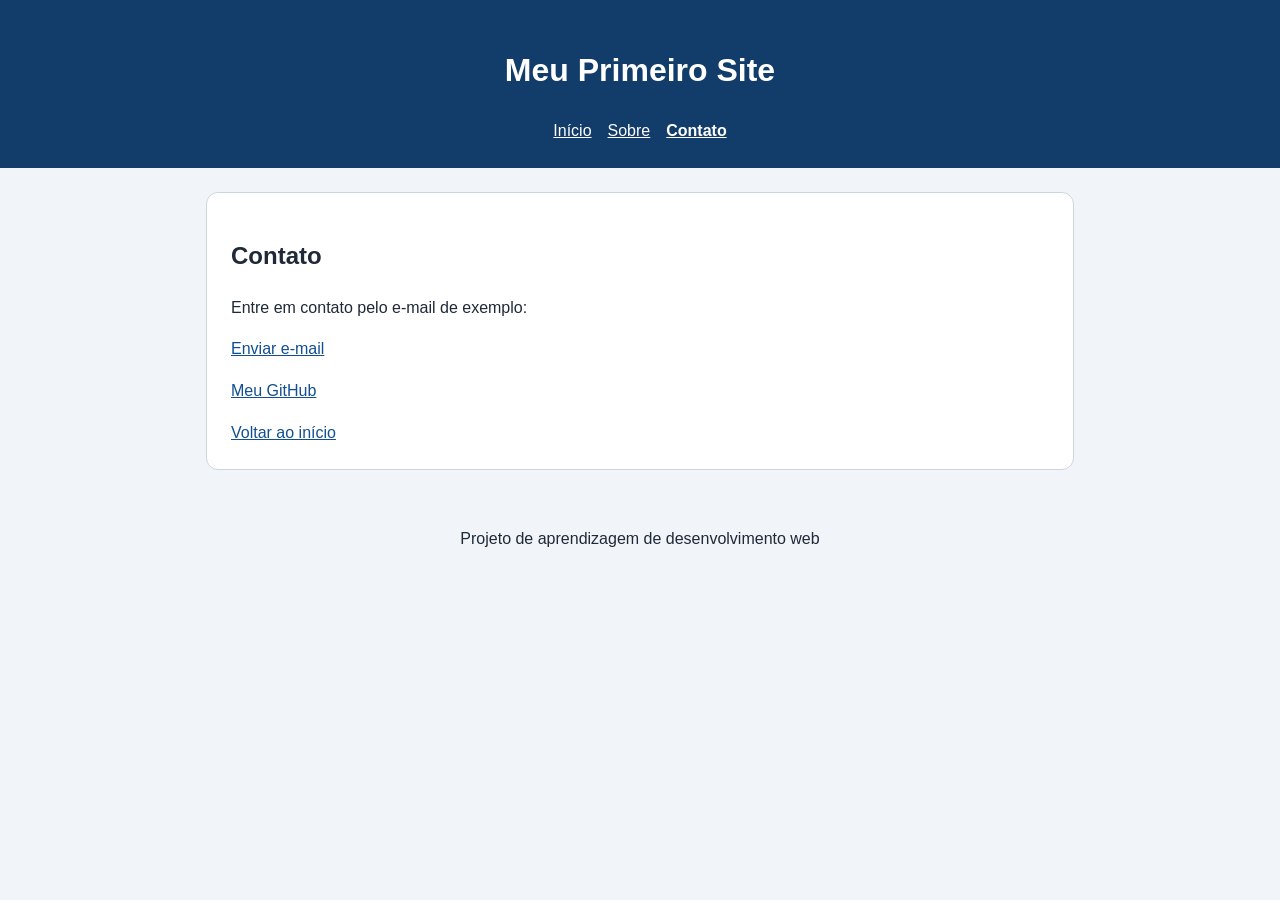
==== contato.html @ c3e3e763 "Cria site com tres pagina e CSS" ====
<!DOCTYPE html>
<html lang="pt-BR">
<head>
  <meta charset="UTF-8">
  <meta name="viewport" content="width=device-width, initial-scale=1.0">
  <title>Contato | Meu Primeiro Site</title>
  <link rel="stylesheet" href="css/style.css">
</head>
<body>
  <header>
    <h1>Meu Primeiro Site</h1>
    <nav aria-label="Menu principal">
      <a href="index.html">Início</a>
      <a href="sobre.html">Sobre</a>
      <a href="contato.html" aria-current="page">Contato</a>
    </nav>
  </header>
  <main>
    <section class="cartao">
      <h2>Contato</h2>
      <p>Entre em contato pelo e-mail de exemplo:</p>
      <p><a href="mailto:dallagomoara@gmail.com">Enviar e-mail</a></p>
      <p><a href="https://github.com/moaradallago">Meu GitHub</a></p>
      <a href="index.html">Voltar ao início</a>
    </section>
  </main>
  <footer>
    <p>Projeto de aprendizagem de desenvolvimento web</p>
  </footer>
</body>
</html>
---- css/style.css ----
/* Aplica o cálculo de largura com borda e espaçamento interno. */
* { box-sizing: border-box; }
/* Define a aparência geral de todas as páginas. */
body {
margin: 0;
font-family: Arial, sans-serif;
line-height: 1.6;
color: #1f2937;
background-color: #f1f5f9;
}
/* Estiliza o cabeçalho do site. */
header {
background-color: #123c69;
color: white;
padding: 24px;
text-align: center;
}
/* Organiza os links do menu com Flexbox. */
nav {
display: flex;
justify-content: center;
flex-wrap: wrap;
gap: 16px;
}
/* Seleciona somente os links dentro do menu. */
nav a { color: white; }
/* Destaca a página atual indicada no HTML. */
nav a[aria-current="page"] { font-weight: bold; }
/* Limita e centraliza a área principal. */
main {
max-width: 900px;
margin: 24px auto;
padding: 0 16px;
}
/* Estiliza todos os elementos com a classe cartao. */
.cartao {
background-color: white;
padding: 24px;
border: 1px solid #cbd5e1;
border-radius: 12px;
}
/* Define a cor padrão dos links. */
a { color: #124f91; }
/* Altera o link quando o mouse está sobre ele. */
a:hover { text-decoration: none; }
/* Evidencia o link selecionado pelo teclado. */
a:focus-visible { outline: 3px solid #c25b00; }
/* Dá aparência de botão ao link dessa classe. */
.botao {
display: inline-block;
background-color: #123c69;
color: white;
padding: 10px 16px;
border-radius: 6px;
}
/* Centraliza e espaça as informações do rodapé. */
footer { text-align: center; padding: 16px; }
/* Aplica ajustes somente em telas com até 600 pixels. */
@media (max-width: 600px) {
/* Estiliza o cabeçalho do site. */
header { padding: 16px; }
/* Estiliza todos os elementos com a classe cartao. */
.cartao { padding: 16px; }
}
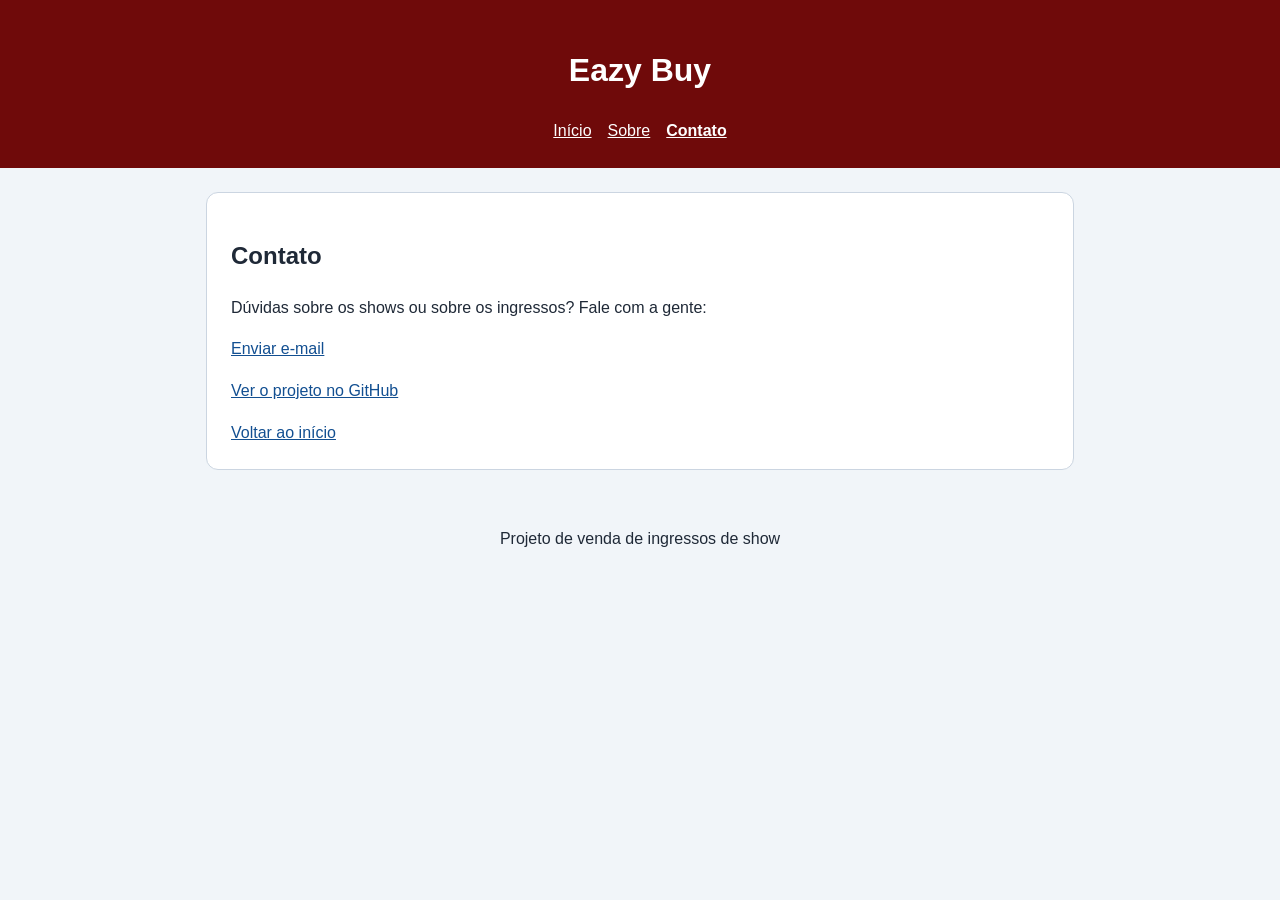
==== commit 4b42f16a: "Adapta o conteudo para o tema de venda de ingressos" ====
--- a/contato.html
+++ b/contato.html
@@ -3,12 +3,12 @@
 <head>
   <meta charset="UTF-8">
   <meta name="viewport" content="width=device-width, initial-scale=1.0">
-  <title>Contato | Meu Primeiro Site</title>
+  <title>Contato | Ingressos Show</title>
   <link rel="stylesheet" href="css/style.css">
 </head>
 <body>
   <header>
-    <h1>Meu Primeiro Site</h1>
+    <h1>Eazy Buy</h1>
     <nav aria-label="Menu principal">
       <a href="index.html">Início</a>
       <a href="sobre.html">Sobre</a>
@@ -18,14 +18,14 @@
   <main>
     <section class="cartao">
       <h2>Contato</h2>
-      <p>Entre em contato pelo e-mail de exemplo:</p>
+      <p>Dúvidas sobre os shows ou sobre os ingressos? Fale com a gente:</p>
       <p><a href="mailto:dallagomoara@gmail.com">Enviar e-mail</a></p>
-      <p><a href="https://github.com/moaradallago">Meu GitHub</a></p>
+      <p><a href="https://github.com/moaradallago/meu-primeiro-site">Ver o projeto no GitHub</a></p>
       <a href="index.html">Voltar ao início</a>
     </section>
   </main>
   <footer>
-    <p>Projeto de aprendizagem de desenvolvimento web</p>
+    <p>Projeto de venda de ingressos de show</p>
   </footer>
 </body>
 </html>
--- a/css/style.css
+++ b/css/style.css
@@ -10,7 +10,7 @@
 }
 /* Estiliza o cabeçalho do site. */
 header {
-background-color: #123c69;
+background-color: #6f0a0a;
 color: white;
 padding: 24px;
 text-align: center;
@@ -48,7 +48,7 @@
 /* Dá aparência de botão ao link dessa classe. */
 .botao {
 display: inline-block;
-background-color: #123c69;
+background-color: #5e0b0b;
 color: white;
 padding: 10px 16px;
 border-radius: 6px;
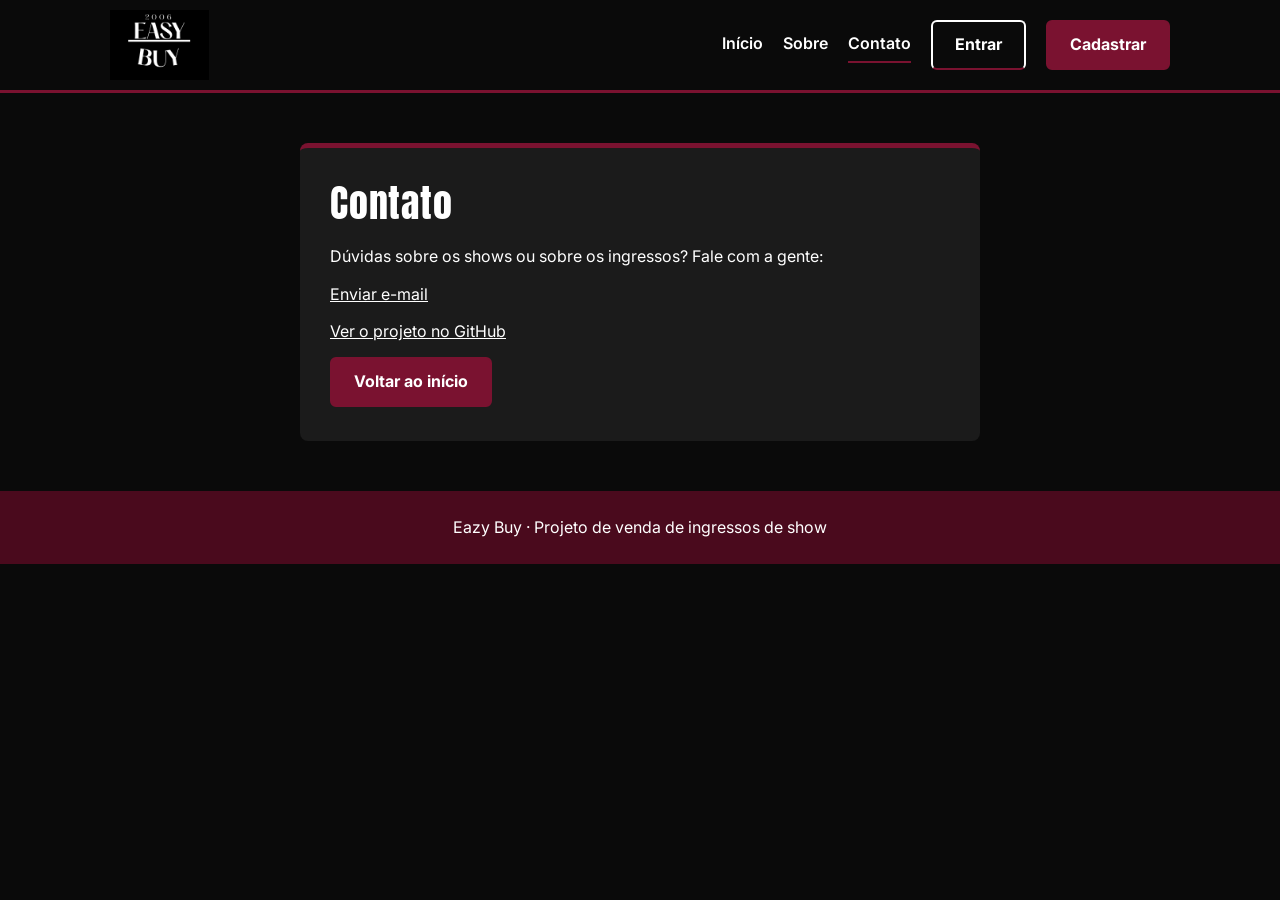
==== commit 8b721da0: "Novo Visual e telas de cadastro" ====
--- a/contato.html
+++ b/contato.html
@@ -3,29 +3,31 @@
 <head>
   <meta charset="UTF-8">
   <meta name="viewport" content="width=device-width, initial-scale=1.0">
-  <title>Contato | Ingressos Show</title>
+  <title>Contato | Eazy Buy</title>
   <link rel="stylesheet" href="css/style.css">
 </head>
 <body>
   <header>
-    <h1>Eazy Buy</h1>
-    <nav aria-label="Menu principal">
-      <a href="index.html">Início</a>
-      <a href="sobre.html">Sobre</a>
-      <a href="contato.html" aria-current="page">Contato</a>
-    </nav>
+    <div class="barra">
+      <a href="index.html" class="logo"><img src="css/imagens/Compra.png" alt="Eazy Buy"></a>
+      <nav aria-label="Menu principal">
+        <a href="index.html">Início</a>
+        <a href="sobre.html">Sobre</a>
+        <a href="contato.html" aria-current="page">Contato</a>
+        <a href="login.html" class="btn btn-contorno">Entrar</a>
+        <a href="cadastro.html" class="btn">Cadastrar</a>
+      </nav>
+    </div>
   </header>
   <main>
-    <section class="cartao">
-      <h2>Contato</h2>
+    <section class="cartao largo">
+      <h1>Contato</h1>
       <p>Dúvidas sobre os shows ou sobre os ingressos? Fale com a gente:</p>
       <p><a href="mailto:dallagomoara@gmail.com">Enviar e-mail</a></p>
       <p><a href="https://github.com/moaradallago/meu-primeiro-site">Ver o projeto no GitHub</a></p>
-      <a href="index.html">Voltar ao início</a>
+      <a class="btn" href="index.html">Voltar ao início</a>
     </section>
   </main>
-  <footer>
-    <p>Projeto de venda de ingressos de show</p>
-  </footer>
+  <footer><p>Eazy Buy · Projeto de venda de ingressos de show</p></footer>
 </body>
 </html>
--- a/css/style.css
+++ b/css/style.css
@@ -1,64 +1,72 @@
-/* Aplica o cálculo de largura com borda e espaçamento interno. */
-* { box-sizing: border-box; }
-/* Define a aparência geral de todas as páginas. */
-body {
-margin: 0;
-font-family: Arial, sans-serif;
-line-height: 1.6;
-color: #1f2937;
-background-color: #f1f5f9;
+/* Eazy Buy - bordô, branco e preto */
+@import url('https://fonts.googleapis.com/css2?family=Anton&family=Inter:wght@400;600;700&display=swap');
+
+:root {
+  --bordo: #7a1230;
+  --bordo-escuro: #4a0a1d;
+  --preto: #0a0a0a;
+  --cinza: #1b1b1b;
+  --branco: #fff;
+  --texto-suave: #cfc4c7;
 }
-/* Estiliza o cabeçalho do site. */
-header {
-background-color: #6f0a0a;
-color: white;
-padding: 24px;
-text-align: center;
-}
-/* Organiza os links do menu com Flexbox. */
-nav {
-display: flex;
-justify-content: center;
-flex-wrap: wrap;
-gap: 16px;
-}
-/* Seleciona somente os links dentro do menu. */
-nav a { color: white; }
-/* Destaca a página atual indicada no HTML. */
-nav a[aria-current="page"] { font-weight: bold; }
-/* Limita e centraliza a área principal. */
-main {
-max-width: 900px;
-margin: 24px auto;
-padding: 0 16px;
-}
-/* Estiliza todos os elementos com a classe cartao. */
-.cartao {
-background-color: white;
-padding: 24px;
-border: 1px solid #cbd5e1;
-border-radius: 12px;
-}
-/* Define a cor padrão dos links. */
-a { color: #124f91; }
-/* Altera o link quando o mouse está sobre ele. */
-a:hover { text-decoration: none; }
-/* Evidencia o link selecionado pelo teclado. */
-a:focus-visible { outline: 3px solid #c25b00; }
-/* Dá aparência de botão ao link dessa classe. */
-.botao {
-display: inline-block;
-background-color: #5e0b0b;
-color: white;
-padding: 10px 16px;
-border-radius: 6px;
-}
-/* Centraliza e espaça as informações do rodapé. */
-footer { text-align: center; padding: 16px; }
-/* Aplica ajustes somente em telas com até 600 pixels. */
-@media (max-width: 600px) {
-/* Estiliza o cabeçalho do site. */
-header { padding: 16px; }
-/* Estiliza todos os elementos com a classe cartao. */
-.cartao { padding: 16px; }
-}+* { box-sizing: border-box; margin: 0; }
+body { font-family: 'Inter', sans-serif; background: var(--preto); color: var(--branco); line-height: 1.6; }
+a { color: inherit; }
+h1, h2, h3 { font-family: 'Anton', sans-serif; font-weight: 400; letter-spacing: .02em; line-height: 1.1; }
+:focus-visible { outline: 3px solid var(--branco); outline-offset: 3px; }
+
+/* Cabeçalho */
+header { background: var(--preto); border-bottom: 3px solid var(--bordo); position: sticky; top: 0; z-index: 10; }
+.barra { max-width: 1100px; margin: auto; padding: 10px 20px; display: flex; align-items: center; gap: 20px; flex-wrap: wrap; }
+.logo { display: flex; align-items: center; gap: 10px; text-decoration: none; font-family: 'Anton', sans-serif; font-size: 1.6rem; margin-right: auto; }
+.logo img { height: 70px; }
+nav { display: flex; gap: 20px; align-items: center; }
+nav a { text-decoration: none; font-weight: 600; padding: 4px 0; border-bottom: 2px solid transparent; }
+nav a:hover, nav a[aria-current="page"] { border-color: var(--bordo); }
+.btn { display: inline-block; background: var(--bordo); color: var(--branco); padding: 10px 22px; border-radius: 6px; font-weight: 700; text-decoration: none; border: 2px solid var(--bordo); cursor: pointer; font-size: 1rem; font-family: inherit; }
+.btn:hover { background: var(--branco); color: var(--bordo); }
+.btn-contorno { background: transparent; border-color: var(--branco); }
+nav a.btn { border-bottom: 2px solid var(--bordo); }
+
+/* Hero */
+.hero { background: linear-gradient(135deg, var(--bordo-escuro), var(--bordo) 60%, var(--preto)); padding: 90px 20px; }
+.hero div { max-width: 1100px; margin: auto; }
+.hero h1 { font-size: clamp(3rem, 10vw, 7rem); text-transform: uppercase; max-width: 10ch; }
+.hero p { max-width: 45ch; margin: 20px 0 30px; font-size: 1.15rem; }
+
+main section { max-width: 1100px; margin: auto; padding: 60px 20px; }
+main h2 { font-size: 2.2rem; margin-bottom: 8px; }
+.sub { color: var(--texto-suave); margin-bottom: 30px; }
+
+/* Ingressos (cards) */
+.shows { display: grid; grid-template-columns: repeat(auto-fill, minmax(290px, 1fr)); gap: 26px; }
+.ingresso { display: flex; flex-direction: column; background: var(--branco); color: var(--preto); border-radius: 10px; overflow: hidden; }
+.ingresso .topo { background: var(--bordo); color: var(--branco); padding: 22px 20px; min-height: 120px; display: flex; flex-direction: column; justify-content: flex-end; }
+.ingresso:nth-child(even) .topo { background: var(--preto); border-bottom: 4px solid var(--bordo); }
+.topo small { font-weight: 700; }
+.topo h3 { font-size: 1.7rem; }
+.corte { border-top: 3px dashed #cfcfcf; margin: 0 14px; }
+.ingresso .base { padding: 16px 20px 20px; display: flex; justify-content: space-between; align-items: center; gap: 10px; }
+.base p { font-size: .9rem; line-height: 1.4; }
+.preco { font-family: 'Anton', sans-serif; font-size: 1.5rem; color: var(--bordo); display: block; }
+
+/* Como funciona */
+.passos { display: grid; grid-template-columns: repeat(auto-fit, minmax(210px, 1fr)); gap: 20px; list-style: none; padding: 0; counter-reset: p; }
+.passos li { background: var(--cinza); padding: 22px; border-left: 4px solid var(--bordo); counter-increment: p; }
+.passos li::before { content: counter(p); font-family: 'Anton', sans-serif; font-size: 2rem; color: var(--bordo); display: block; }
+
+/* Formulários e cartões */
+.cartao { max-width: 460px; margin: 50px auto; background: var(--cinza); border-top: 5px solid var(--bordo); padding: 34px 30px; border-radius: 8px; }
+.cartao.largo { max-width: 680px; }
+.cartao h1 { font-size: 2.4rem; margin-bottom: 20px; }
+.cartao p, .cartao li { margin-bottom: 12px; }
+label { display: block; font-weight: 600; margin: 14px 0 6px; }
+input { width: 100%; padding: 12px; border-radius: 6px; border: 2px solid #3a3a3a; background: var(--preto); color: var(--branco); font-size: 1rem; font-family: inherit; }
+input:focus { border-color: var(--bordo); outline: none; }
+form .btn { width: 100%; margin-top: 24px; }
+.troca { margin-top: 20px; text-align: center; }
+.troca a { color: var(--branco); font-weight: 700; }
+
+footer { background: var(--bordo-escuro); text-align: center; padding: 24px 20px; margin-top: 40px; }
+
+@media (max-width: 600px) { nav { gap: 12px; font-size: .9rem; } .hero { padding: 60px 20px; } }
